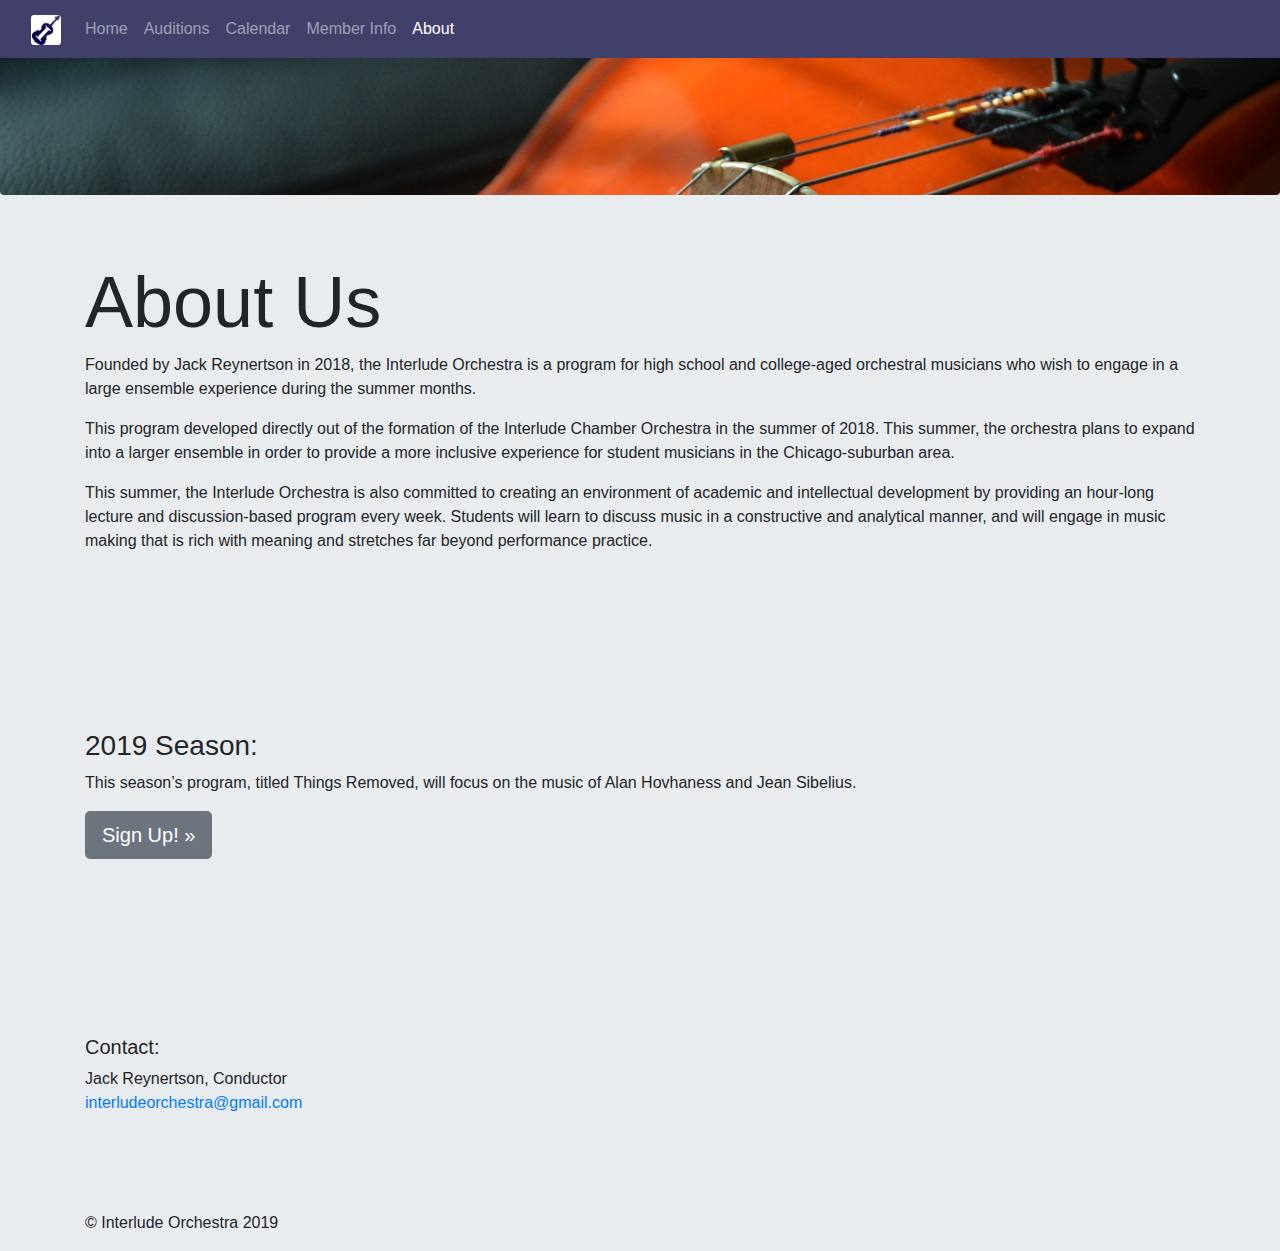
==== about.html @ 8ede2bb8 "scalable?" ====
<!DOCTYPE html>
<html lang="en">
    <head>
        <!--Required meta tags-->
        <meta charset="utf-8">
        <meta name="viewport" contents="width=device-width, initial-scale=1, shrink-to-fit=no">
        
        <!--Browser Icon-->
        <link rel="shortcut icon" href="images/icon3.ico" type="image/x-con">

        <!--Bootstrap CSS / Custom CSS-->
        <link rel="stylesheet" href="https://maxcdn.bootstrapcdn.com/bootstrap/4.0.0/css/bootstrap.min.css" integrity="sha384-Gn5384xqQ1aoWXA+058RXPxPg6fy4IWvTNh0E263XmFcJlSAwiGgFAW/dAiS6JXm" crossorigin="anonymous">
        <link rel="stylesheet" href="css/main.css">
        
        <title>Interlude Orchestra - Home</title>
    </head>
    <body>
        <nav class="navbar fixed-top navbar-expand-md navbar-dark">
          <div class="container-fluid">
            <a class="navbar-brand" href="./">
                <img src="images/icon.png" width="30" height="30" alt="">
            </a>
            <button class="navbar-toggler" type="button" data-toggle="collapse" data-target="#collapsibleNavbar">
              <span class="navbar-toggler-icon"></span>
            </button>
            <div class="collapse navbar-collapse" id="collapsibleNavbar">
              <ul class="navbar-nav">
                <li class="nav-item">
                    <a class="nav-link" href="./">Home</a>
                </li>
                <li class="nav-item">
                  <a class="nav-link" href="auditions.html">Auditions</a>
                </li>
                <li class="nav-item">
                  <a class="nav-link" href="calendar.html">Calendar</a>
                </li>
                <li class="nav-item">
                  <a class="nav-link" href="members.html">Member Info</a>
                </li>
                <li class="nav-item active">
                    <a class="nav-link" href="about.html">About</a>
                </li>
              </ul>
            </div>
          </div>
        </nav>

            <img src="images/indexheader.jpg" class="rounded img-fluid" alt="header photo">

            <div class="jumbotron">
                <div class="container">
                  <h1 class="display-3">About Us</h1>
                  <p>Founded by Jack Reynertson in 2018, the Interlude Orchestra is a program for high school and college-aged orchestral musicians who wish to engage in a large ensemble experience during the summer months.</p>
                  <p>This program developed directly out of the formation of the Interlude Chamber Orchestra in the summer of 2018. This summer, the orchestra plans to expand into a larger ensemble in order to provide a more inclusive experience for student musicians in the Chicago-suburban area.</p>
                  <p>This summer, the Interlude Orchestra is also committed to creating an environment of academic and intellectual development by providing an hour-long lecture and discussion-based program every week. Students will learn to discuss music in a constructive and analytical manner, and will engage in music making that is rich with meaning and stretches far beyond performance practice.</p>
                </div>
            </div>

            <div class="jumbotron">
                <div class="container">
                    <h3>2019 Season:</h3>
                    <p>This season’s program, titled Things Removed, will focus on the music of Alan Hovhaness and Jean Sibelius.</p>
                    <p><a class="btn btn-secondary btn-lg" href="auditions.html" role="button">Sign Up! &raquo;</a></p>
                </div>
            </div>

            <div class="jumbotron">
                <div class="container">
                    <h5>Contact: </h5>
                    <div>Jack Reynertson, Conductor</div>
                    <a href="mailto:interludeorchestra@gmail.com">interludeorchestra@gmail.com</a>
                </div>
            </div>

        <footer class="container">
            <p>&copy; Interlude Orchestra 2019</p>
        </footer>

        <!--Javascript, just in case-->
        <script src='js/main.js'></script>
        <script src="https://code.jquery.com/jquery-3.2.1.slim.min.js" integrity="sha384-KJ3o2DKtIkvYIK3UENzmM7KCkRr/rE9/Qpg6aAZGJwFDMVNA/GpGFF93hXpG5KkN" crossorigin="anonymous"></script>
        <script src="https://cdnjs.cloudflare.com/ajax/libs/popper.js/1.12.9/umd/popper.min.js" integrity="sha384-ApNbgh9B+Y1QKtv3Rn7W3mgPxhU9K/ScQsAP7hUibX39j7fakFPskvXusvfa0b4Q" crossorigin="anonymous"></script>
        <script src="https://maxcdn.bootstrapcdn.com/bootstrap/4.0.0/js/bootstrap.min.js" integrity="sha384-JZR6Spejh4U02d8jOt6vLEHfe/JQGiRRSQQxSfFWpi1MquVdAyjUar5+76PVCmYl" crossorigin="anonymous"></script>
    </body>
</html>
---- css/main.css ----
/* palette: (Goes from lightest to darkest for each scheme.)
light:
e8e7ef
a0a0b5
808099

medium:
d1cfde
41406a
000033

dark:
666666
535258
1a192a
000014
*/

/*navbar style*/
.navbar{ background:#41406a; }
.nav-link:hover{ background: #41406a; color: #e8e7ef;}
.navbar-collapse{ justify-content: flex-start;}

/* header style*/
.header{
    background-image: url('../images/headerback.jpg');
    background-attachment: fixed;
    background-size: cover;
    background-position: center;
}

body{
	background-color: #e9ecef;
}
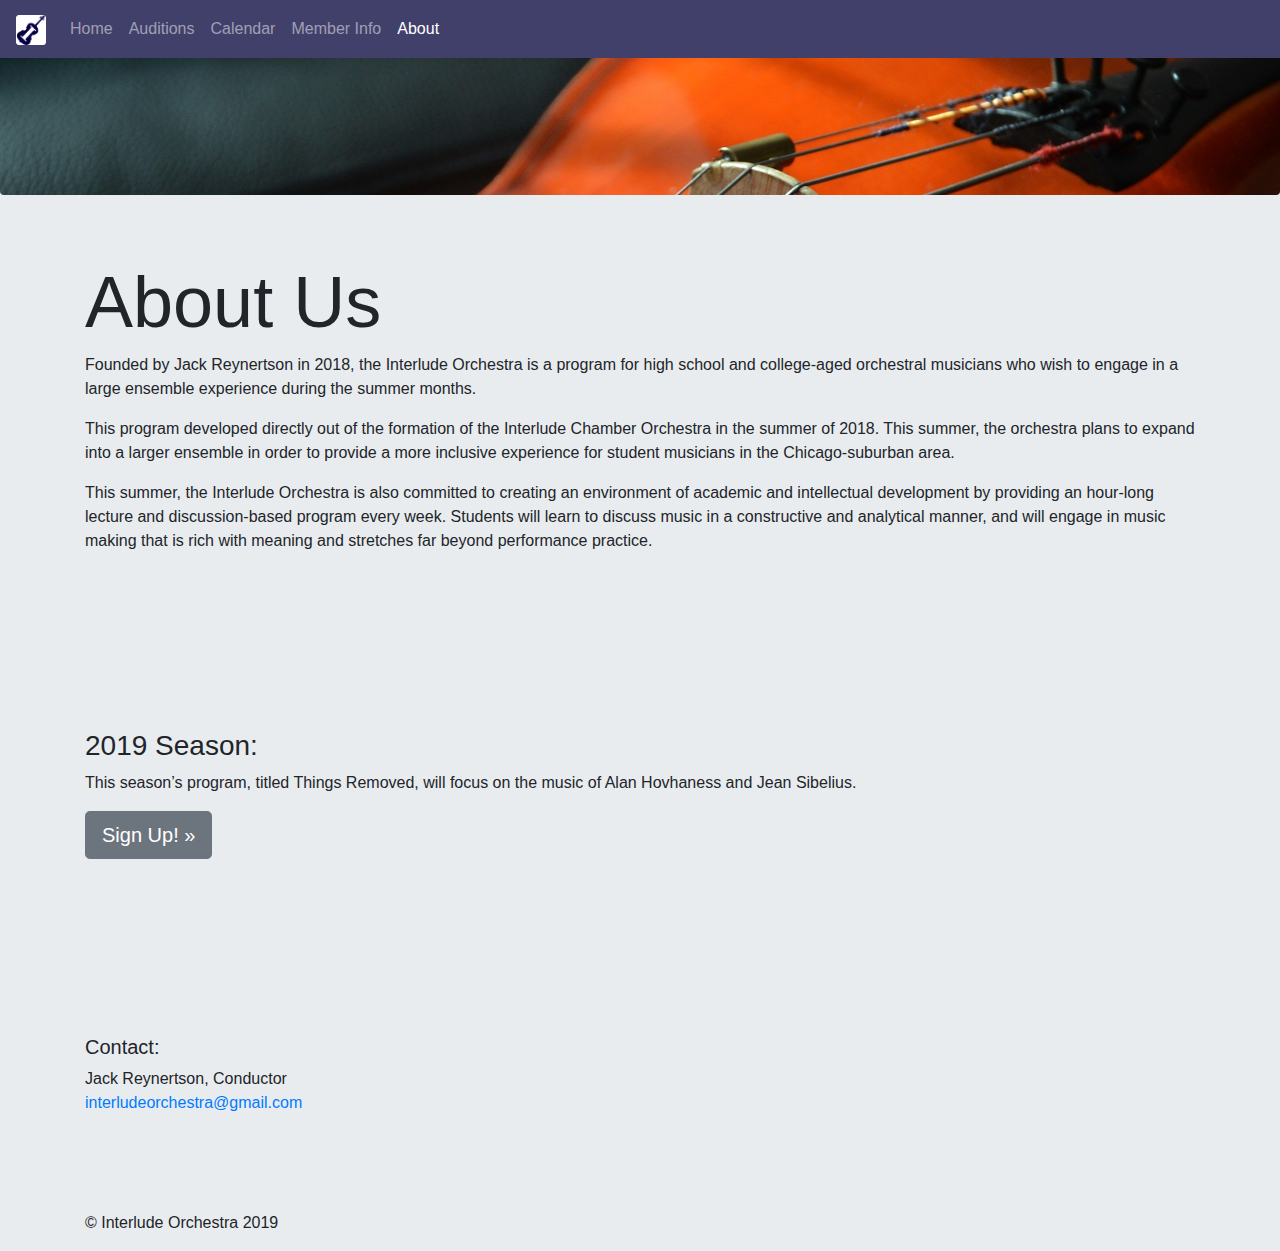
==== commit 1d2e524f: "updated nav for all" ====
--- a/about.html
+++ b/about.html
@@ -11,12 +11,10 @@
         <!--Bootstrap CSS / Custom CSS-->
         <link rel="stylesheet" href="https://maxcdn.bootstrapcdn.com/bootstrap/4.0.0/css/bootstrap.min.css" integrity="sha384-Gn5384xqQ1aoWXA+058RXPxPg6fy4IWvTNh0E263XmFcJlSAwiGgFAW/dAiS6JXm" crossorigin="anonymous">
         <link rel="stylesheet" href="css/main.css">
-        
-        <title>Interlude Orchestra - Home</title>
     </head>
     <body>
-        <nav class="navbar fixed-top navbar-expand-md navbar-dark">
-          <div class="container-fluid">
+        <title>Interlude Orchestra - Home</title>
+        <nav class="navbar navbar-expand-md fixed-top  navbar-dark">
             <a class="navbar-brand" href="./">
                 <img src="images/icon.png" width="30" height="30" alt="">
             </a>
@@ -41,8 +39,7 @@
                     <a class="nav-link" href="about.html">About</a>
                 </li>
               </ul>
-            </div>
-          </div>
+            </div>  
         </nav>
 
             <img src="images/indexheader.jpg" class="rounded img-fluid" alt="header photo">
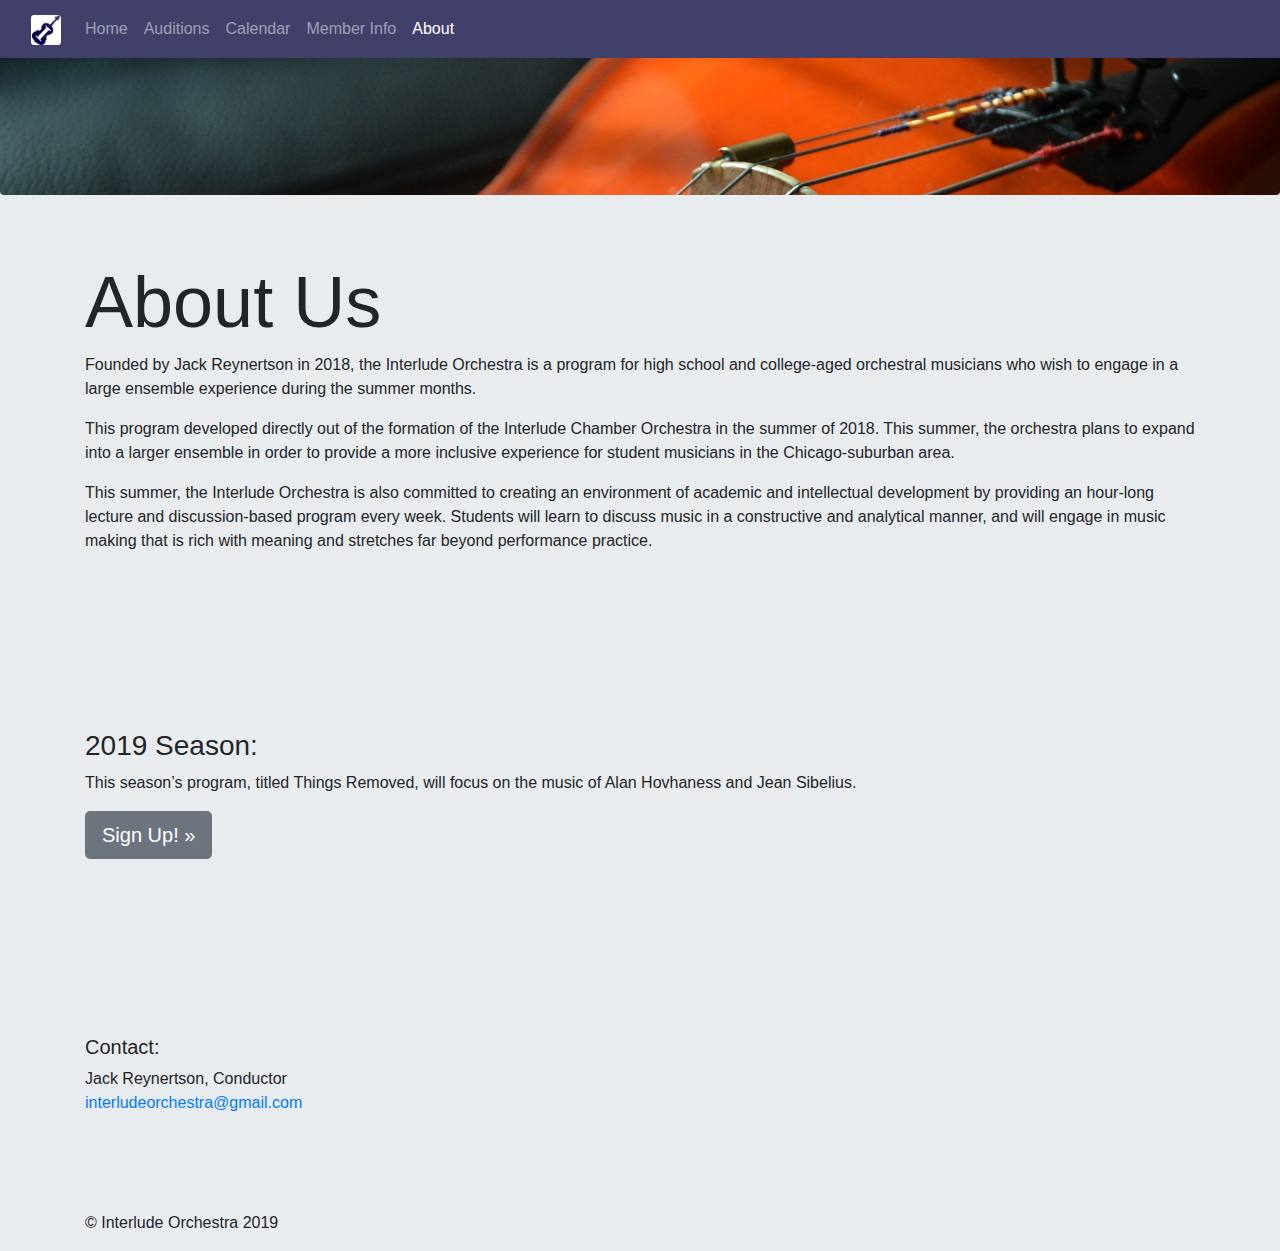
==== commit 7321f0eb: "updated nav" ====
--- a/about.html
+++ b/about.html
@@ -14,7 +14,9 @@
     </head>
     <body>
         <title>Interlude Orchestra - Home</title>
-        <nav class="navbar navbar-expand-md fixed-top  navbar-dark">
+
+        <nav class="navbar fixed-top navbar-expand-md navbar-dark">
+          <div class="container-fluid">
             <a class="navbar-brand" href="./">
                 <img src="images/icon.png" width="30" height="30" alt="">
             </a>
@@ -39,7 +41,8 @@
                     <a class="nav-link" href="about.html">About</a>
                 </li>
               </ul>
-            </div>  
+            </div>
+          </div>
         </nav>
 
             <img src="images/indexheader.jpg" class="rounded img-fluid" alt="header photo">
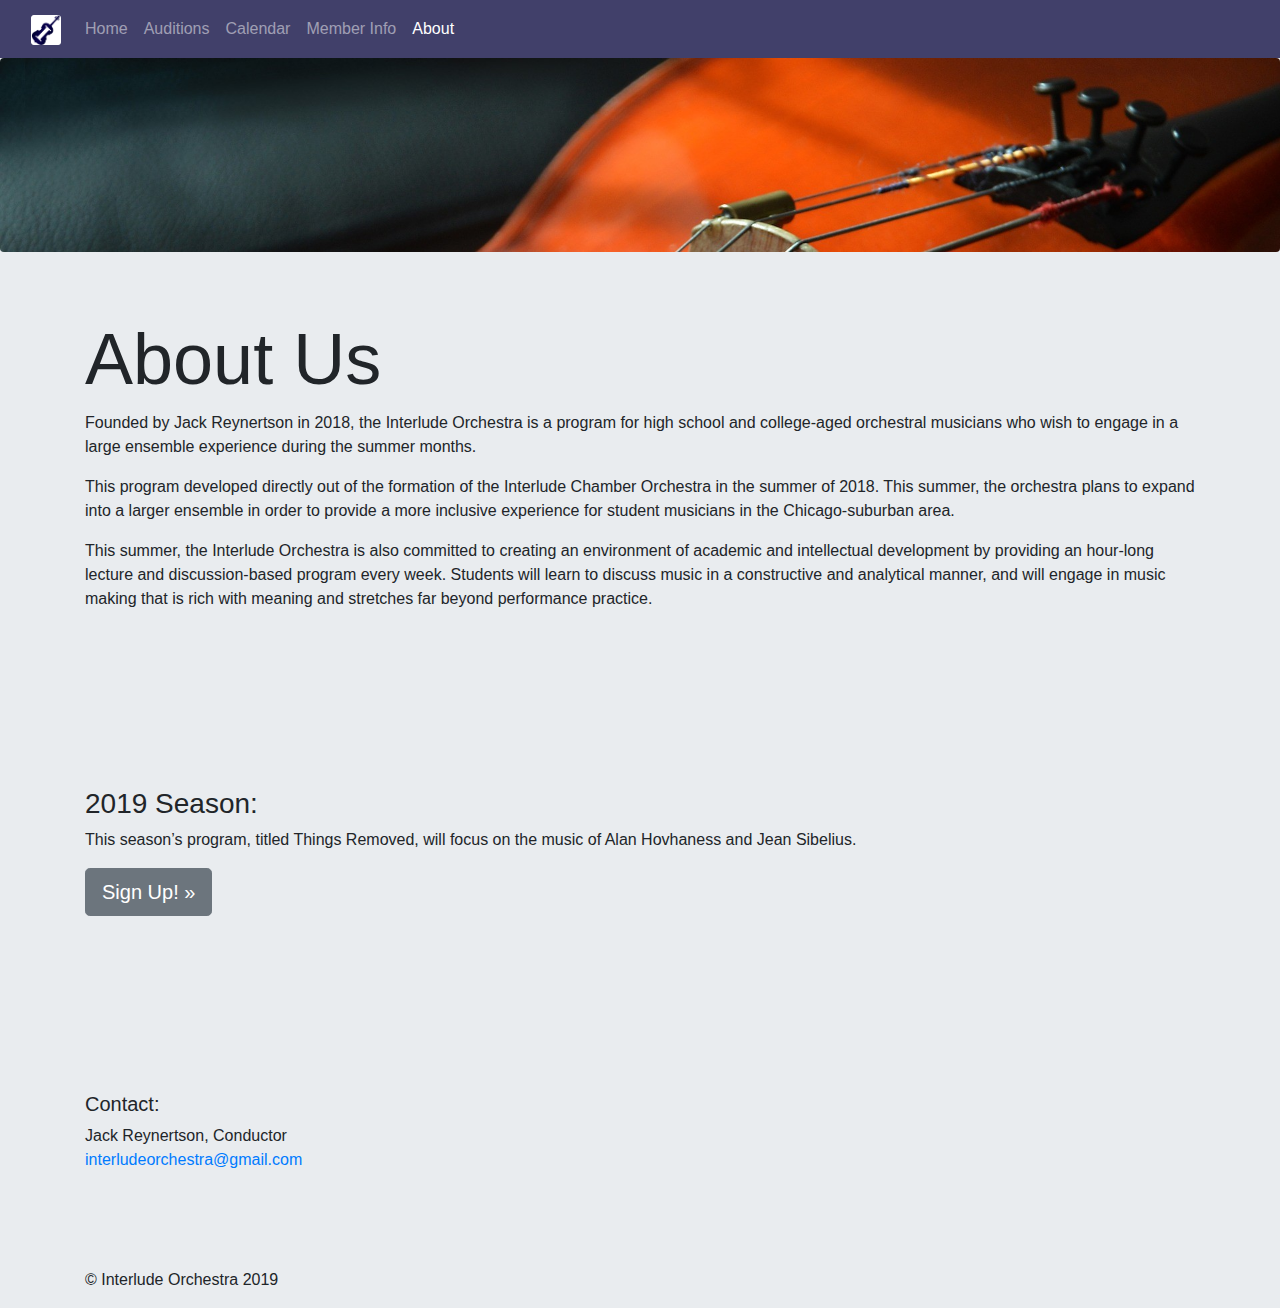
==== commit f1df769c: "changed viewport" ====
--- a/about.html
+++ b/about.html
@@ -3,7 +3,8 @@
     <head>
         <!--Required meta tags-->
         <meta charset="utf-8">
-        <meta name="viewport" contents="width=device-width, initial-scale=1, shrink-to-fit=no">
+        <meta name="viewport" content="width=device-width, initial-scale=1.0">
+        <!-- <meta name="viewport" contents="width=device-width, initial-scale=1, shrink-to-fit=no"> -->
         
         <!--Browser Icon-->
         <link rel="shortcut icon" href="images/icon3.ico" type="image/x-con">
@@ -11,11 +12,10 @@
         <!--Bootstrap CSS / Custom CSS-->
         <link rel="stylesheet" href="https://maxcdn.bootstrapcdn.com/bootstrap/4.0.0/css/bootstrap.min.css" integrity="sha384-Gn5384xqQ1aoWXA+058RXPxPg6fy4IWvTNh0E263XmFcJlSAwiGgFAW/dAiS6JXm" crossorigin="anonymous">
         <link rel="stylesheet" href="css/main.css">
-    </head>
-    <body>
+
         <title>Interlude Orchestra - Home</title>
 
-        <nav class="navbar fixed-top navbar-expand-md navbar-dark">
+        <nav class="navbar fixed-top navbar-expand-md navbar-dark" style="position: inherit;">
           <div class="container-fluid">
             <a class="navbar-brand" href="./">
                 <img src="images/icon.png" width="30" height="30" alt="">
@@ -46,7 +46,8 @@
         </nav>
 
             <img src="images/indexheader.jpg" class="rounded img-fluid" alt="header photo">
-
+        </head>
+        <body>
             <div class="jumbotron">
                 <div class="container">
                   <h1 class="display-3">About Us</h1>
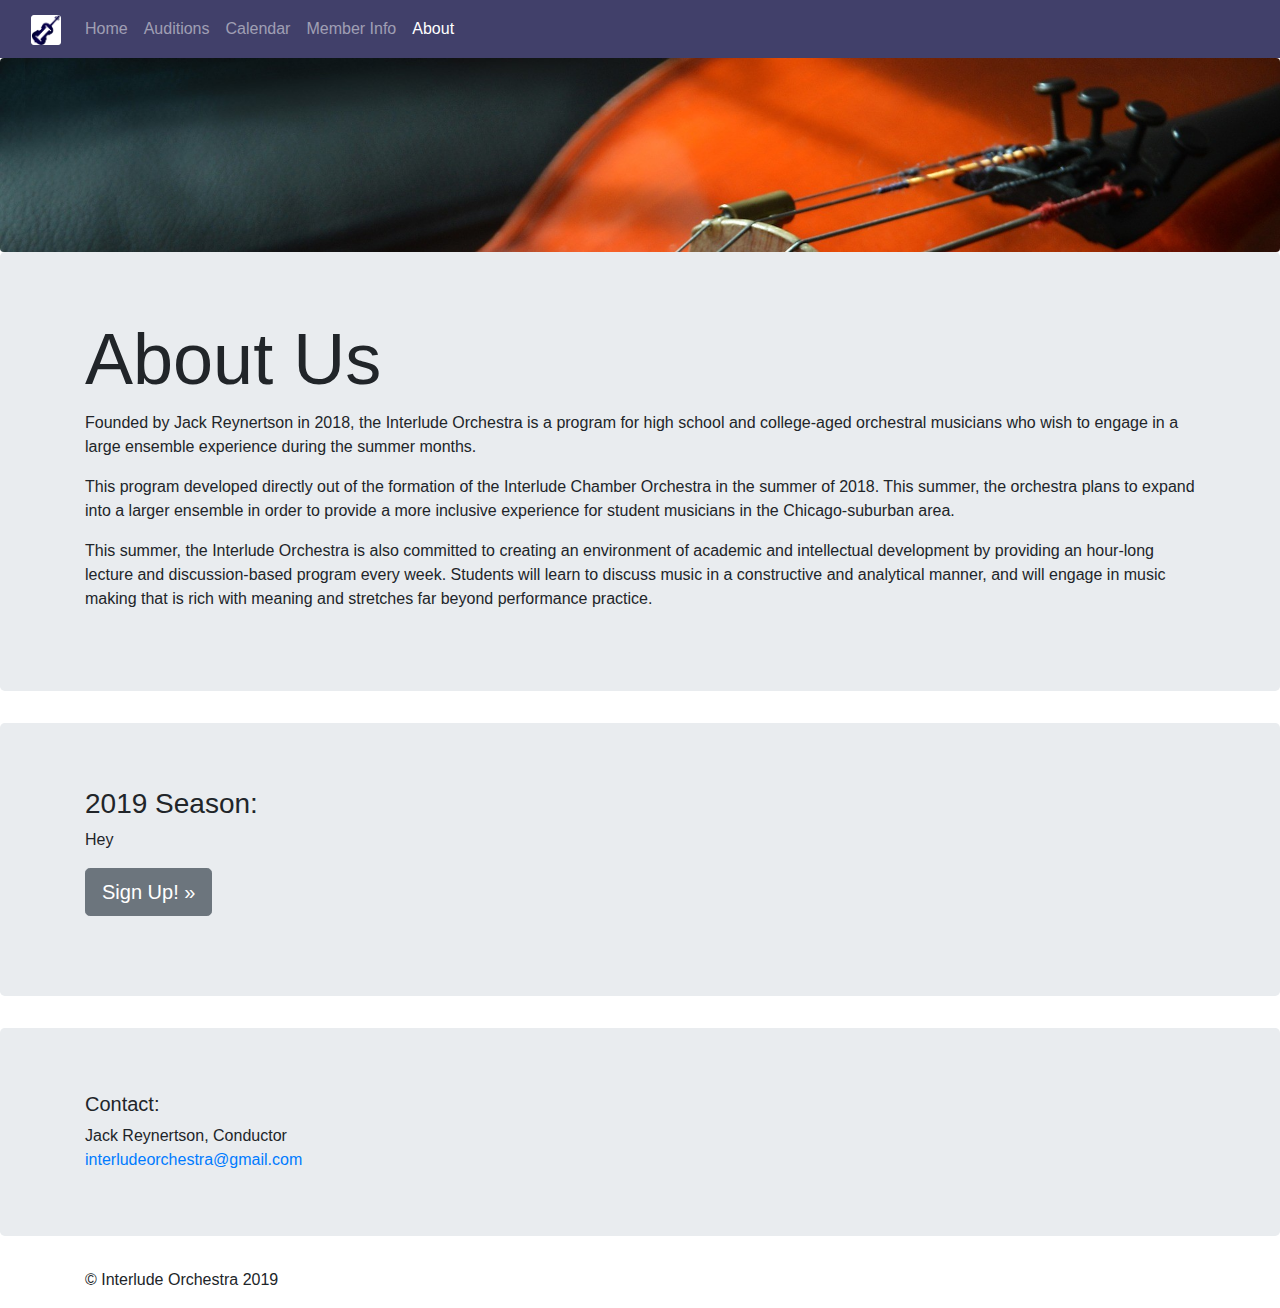
==== commit 4fdb033e: "Update about.html" ====
--- a/about.html
+++ b/about.html
@@ -60,7 +60,7 @@
             <div class="jumbotron">
                 <div class="container">
                     <h3>2019 Season:</h3>
-                    <p>This season’s program, titled Things Removed, will focus on the music of Alan Hovhaness and Jean Sibelius.</p>
+                    <p>Hey</p>
                     <p><a class="btn btn-secondary btn-lg" href="auditions.html" role="button">Sign Up! &raquo;</a></p>
                 </div>
             </div>
@@ -83,4 +83,4 @@
         <script src="https://cdnjs.cloudflare.com/ajax/libs/popper.js/1.12.9/umd/popper.min.js" integrity="sha384-ApNbgh9B+Y1QKtv3Rn7W3mgPxhU9K/ScQsAP7hUibX39j7fakFPskvXusvfa0b4Q" crossorigin="anonymous"></script>
         <script src="https://maxcdn.bootstrapcdn.com/bootstrap/4.0.0/js/bootstrap.min.js" integrity="sha384-JZR6Spejh4U02d8jOt6vLEHfe/JQGiRRSQQxSfFWpi1MquVdAyjUar5+76PVCmYl" crossorigin="anonymous"></script>
     </body>
-</html>+</html>
--- a/css/main.css
+++ b/css/main.css
@@ -28,7 +28,10 @@
     background-size: cover;
     background-position: center;
 }
+<<<<<<< HEAD
+=======
 
 body{
 	background-color: #e9ecef;
-}+}
+>>>>>>> f1df769cef7838c60e60f0fc08ce836cfc327486
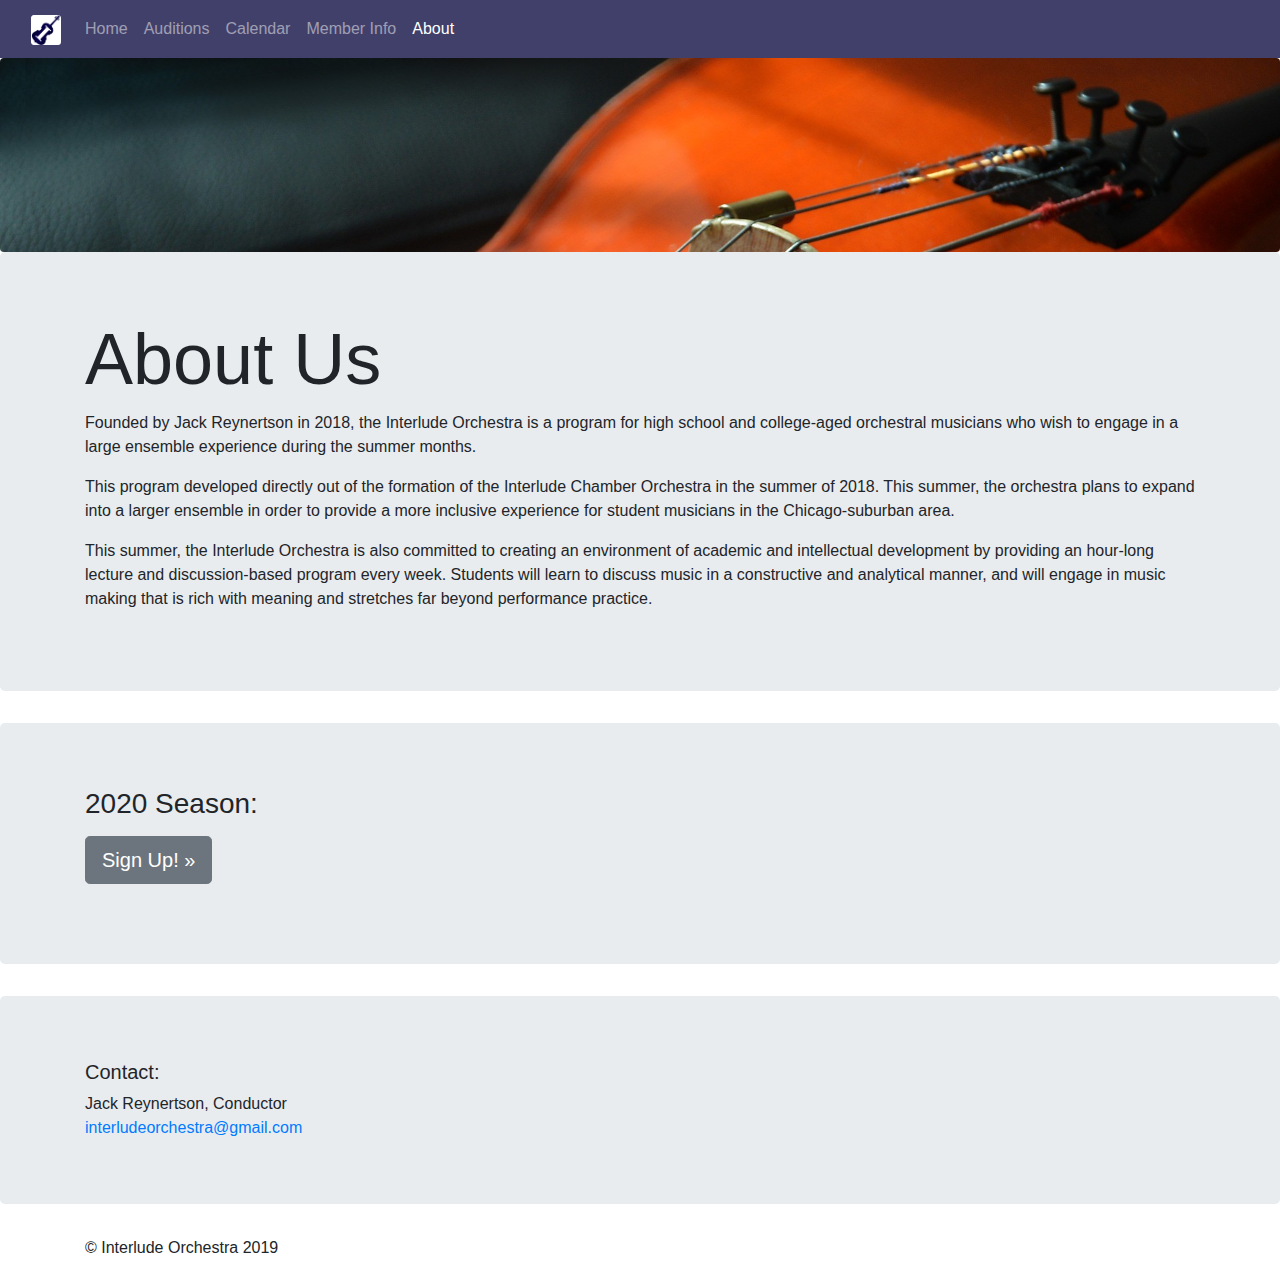
==== commit b1beed87: "Update about.html" ====
--- a/about.html
+++ b/about.html
@@ -59,8 +59,8 @@
 
             <div class="jumbotron">
                 <div class="container">
-                    <h3>2019 Season:</h3>
-                    <p>Hey</p>
+                    <h3>2020 Season:</h3>
+                    <p></p>
                     <p><a class="btn btn-secondary btn-lg" href="auditions.html" role="button">Sign Up! &raquo;</a></p>
                 </div>
             </div>
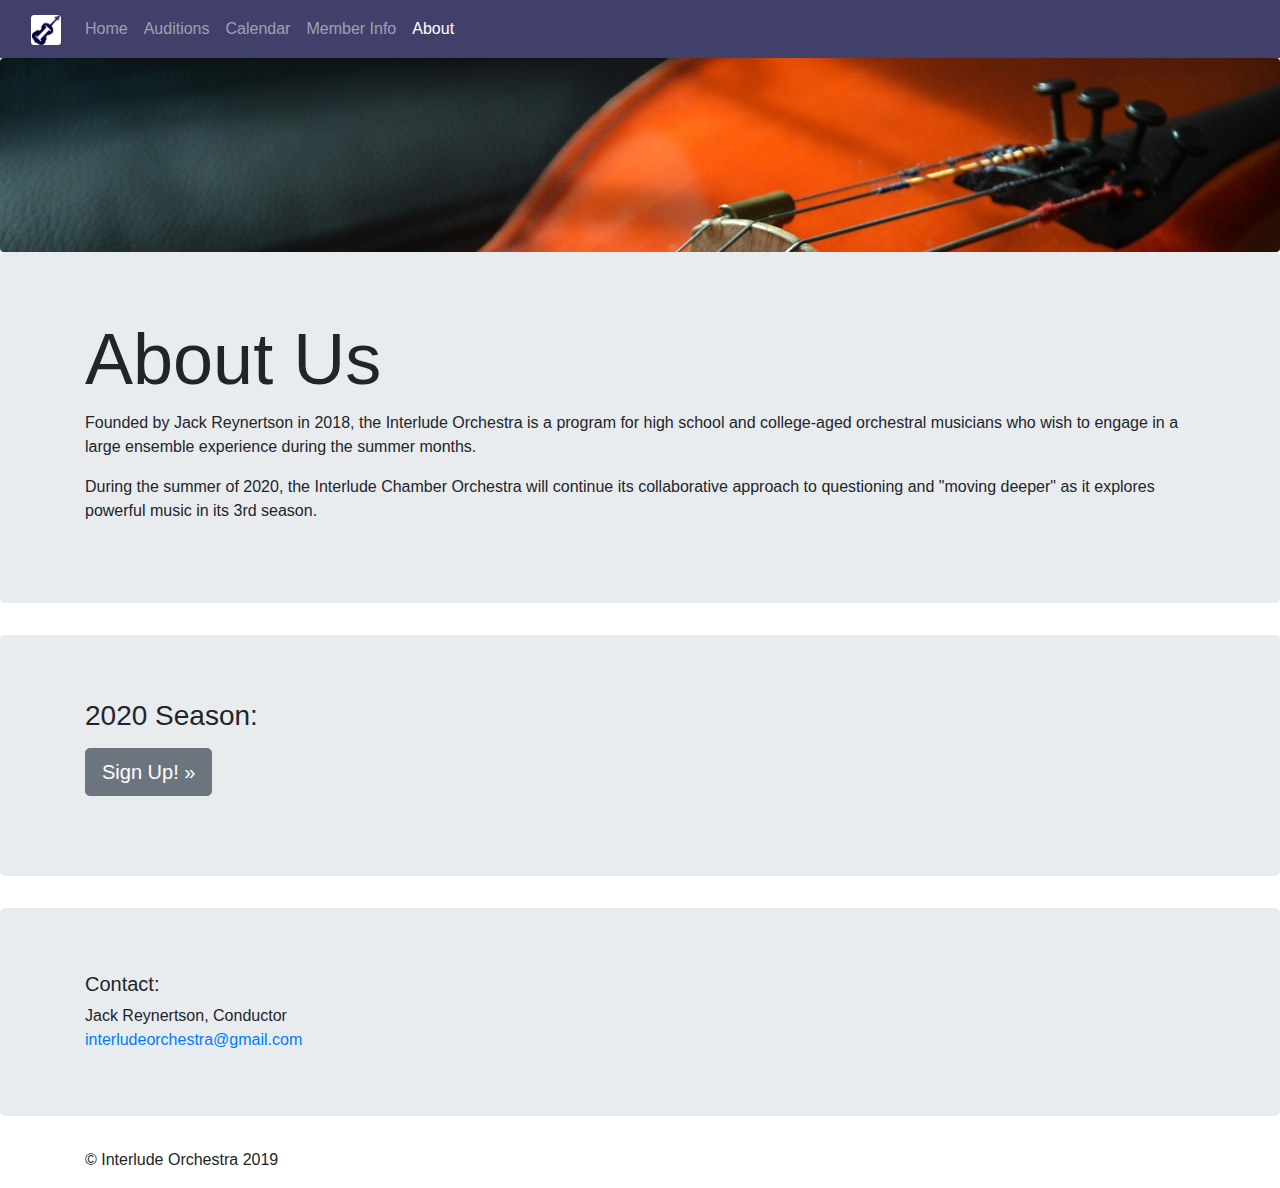
==== commit 8f690695: "Update about.html" ====
--- a/about.html
+++ b/about.html
@@ -52,8 +52,8 @@
                 <div class="container">
                   <h1 class="display-3">About Us</h1>
                   <p>Founded by Jack Reynertson in 2018, the Interlude Orchestra is a program for high school and college-aged orchestral musicians who wish to engage in a large ensemble experience during the summer months.</p>
-                  <p>This program developed directly out of the formation of the Interlude Chamber Orchestra in the summer of 2018. This summer, the orchestra plans to expand into a larger ensemble in order to provide a more inclusive experience for student musicians in the Chicago-suburban area.</p>
-                  <p>This summer, the Interlude Orchestra is also committed to creating an environment of academic and intellectual development by providing an hour-long lecture and discussion-based program every week. Students will learn to discuss music in a constructive and analytical manner, and will engage in music making that is rich with meaning and stretches far beyond performance practice.</p>
+                  <p>During the summer of 2020, the Interlude Chamber Orchestra will continue its collaborative approach to questioning and "moving deeper" as it explores powerful music in its 3rd season.</p>
+                  <p> </p>
                 </div>
             </div>
 
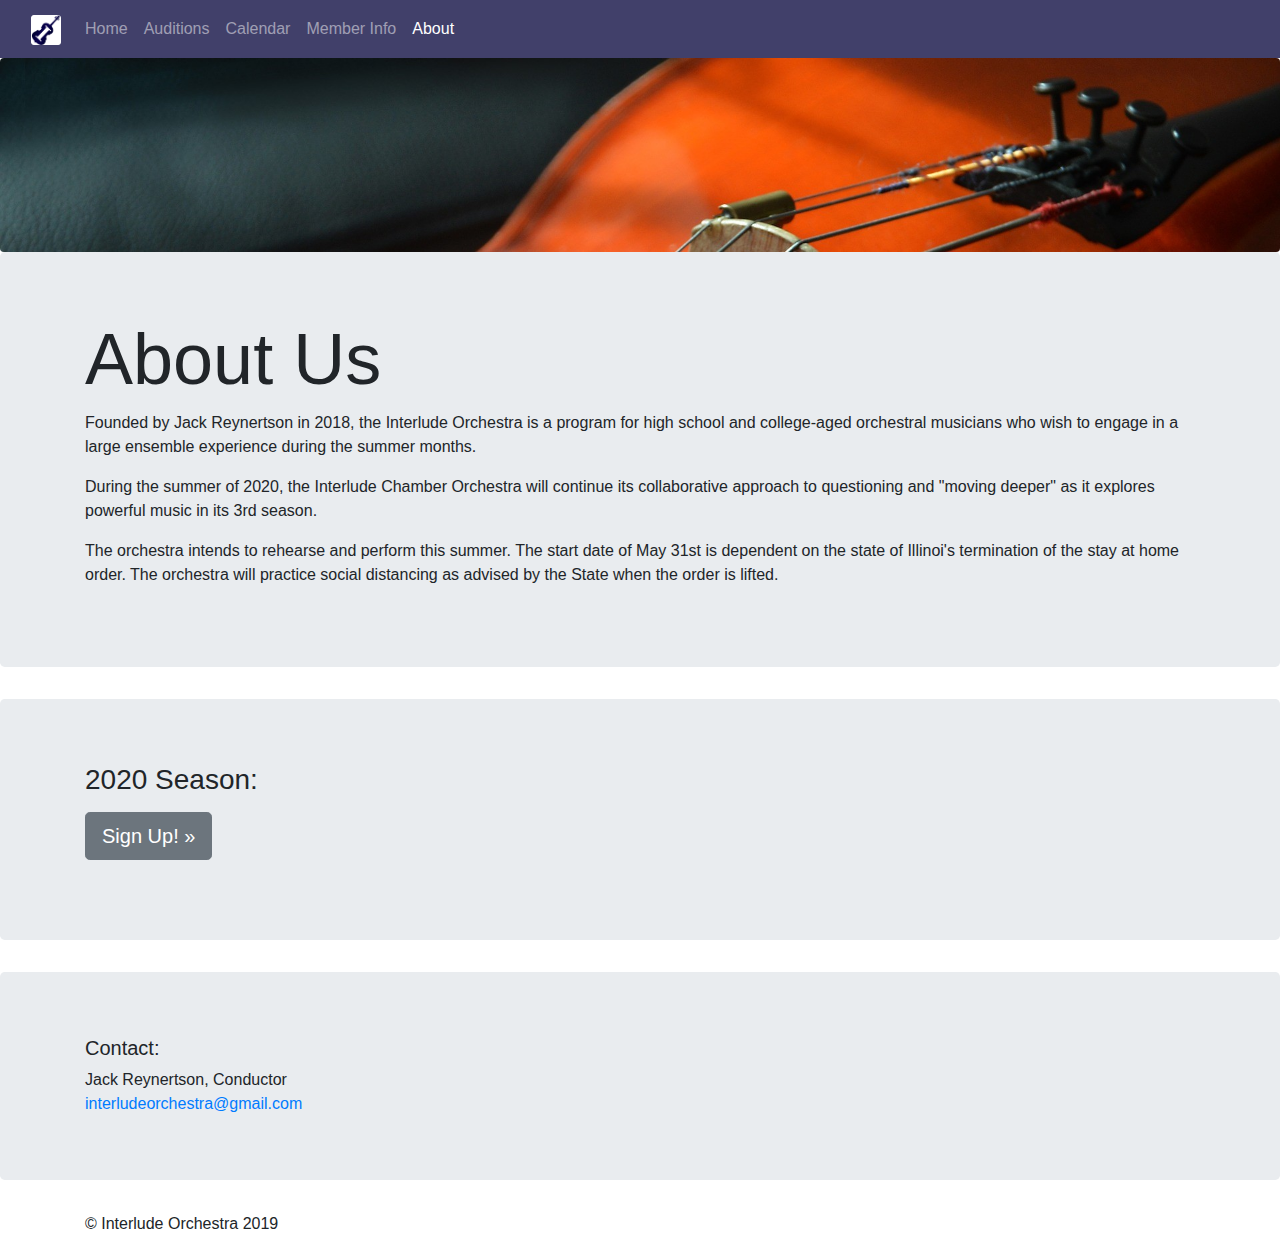
==== commit ddc95313: "Update about.html" ====
--- a/about.html
+++ b/about.html
@@ -53,7 +53,7 @@
                   <h1 class="display-3">About Us</h1>
                   <p>Founded by Jack Reynertson in 2018, the Interlude Orchestra is a program for high school and college-aged orchestral musicians who wish to engage in a large ensemble experience during the summer months.</p>
                   <p>During the summer of 2020, the Interlude Chamber Orchestra will continue its collaborative approach to questioning and "moving deeper" as it explores powerful music in its 3rd season.</p>
-                  <p> </p>
+                  <p>The orchestra intends to rehearse and perform this summer. The start date of May 31st is dependent on the state of Illinoi's termination of the stay at home order. The orchestra will practice social distancing as advised by the State when the order is lifted. </p>
                 </div>
             </div>
 
